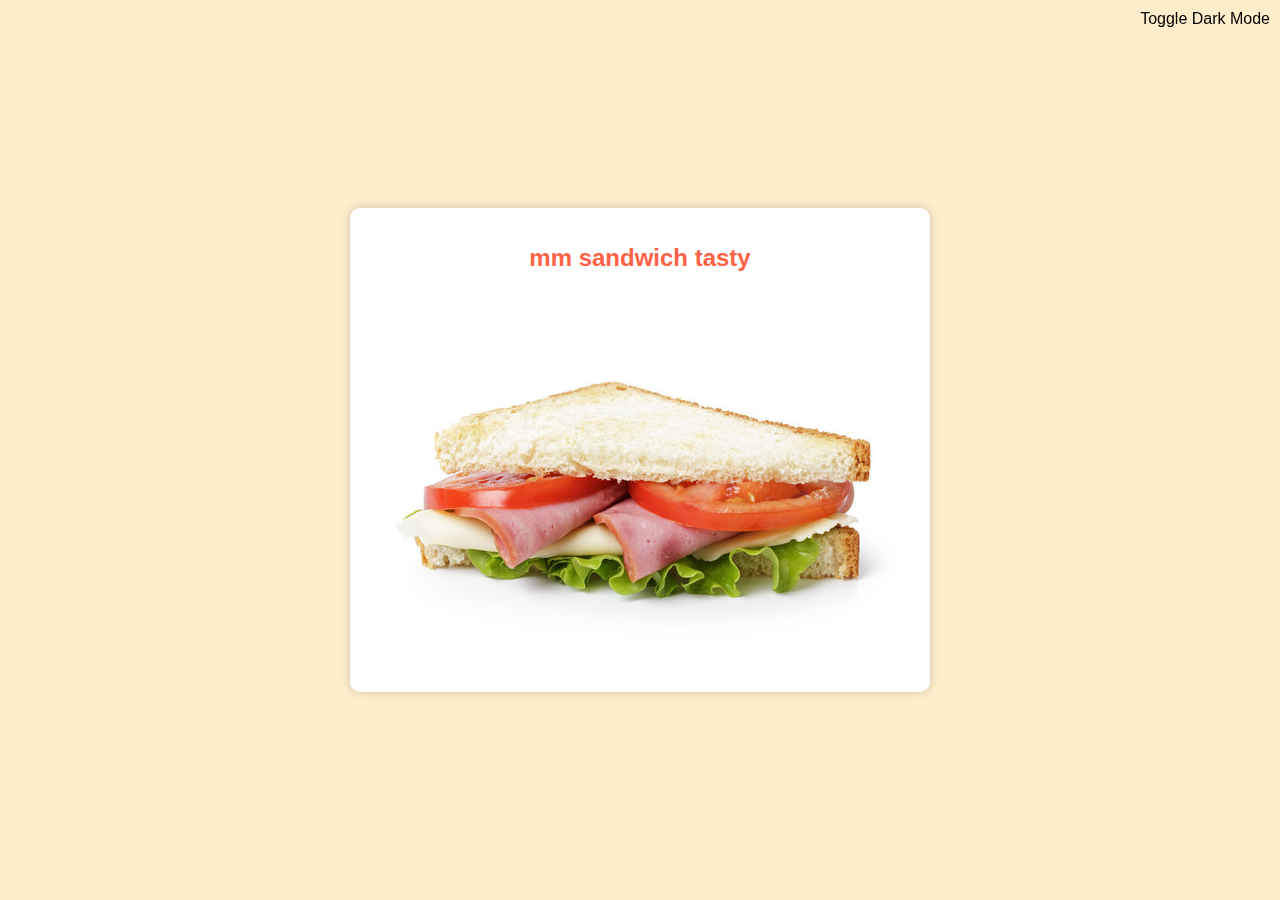
==== index.html @ 570f13e8 "update index" ====
<!DOCTYPE html>
<html lang="en">
<head>
    <meta charset="UTF-8">
    <meta name="viewport" content="width=device-width, initial-scale=1.0">
    <title>Sandwich</title>
    <style>
        body {
            background-color: #ffeecc;
            font-family: 'Arial', sans-serif;
            display: flex;
            align-items: center;
            justify-content: center;
            height: 100vh;
            margin: 0;
            transition: background-color 0.3s ease;
        }

        body.dark-mode {
            background-color: #333;
            color: #fff;
        }

        .container {
            text-align: center;
            padding: 20px;
            border-radius: 10px;
            box-shadow: 0 0 10px rgba(0, 0, 0, 0.2);
            background-color: #fff;
            transition: background-color 0.3s ease; 
        }

        .container.dark-mode {
            background-color: #333;
            color: #fff;
        }

        h1 {
            color: tomato; /* Tomato red */
            font-size: 24px;
        }

        .sandwich-image {
            max-width: 100%;
            height: auto;
            margin-top: 20px;
        }

        .toggle-dark-mode {
            position: fixed;
            top: 10px;
            right: 10px;
            cursor: pointer;
        }
    </style>
</head>
<body>
    <div class="container">
        <h1>mm sandwich tasty</h1>
        <img src="images/sandwhich1.jpg" alt="Sandwich" class="sandwich-image">
        <div class="toggle-dark-mode" onclick="toggleDarkMode()">Toggle Dark Mode</div>
    </div>

    <script>
        function toggleDarkMode() {
            document.body.classList.toggle('dark-mode');
            document.querySelector('.container').classList.toggle('dark-mode');
        }
    </script>
</body>
</html>
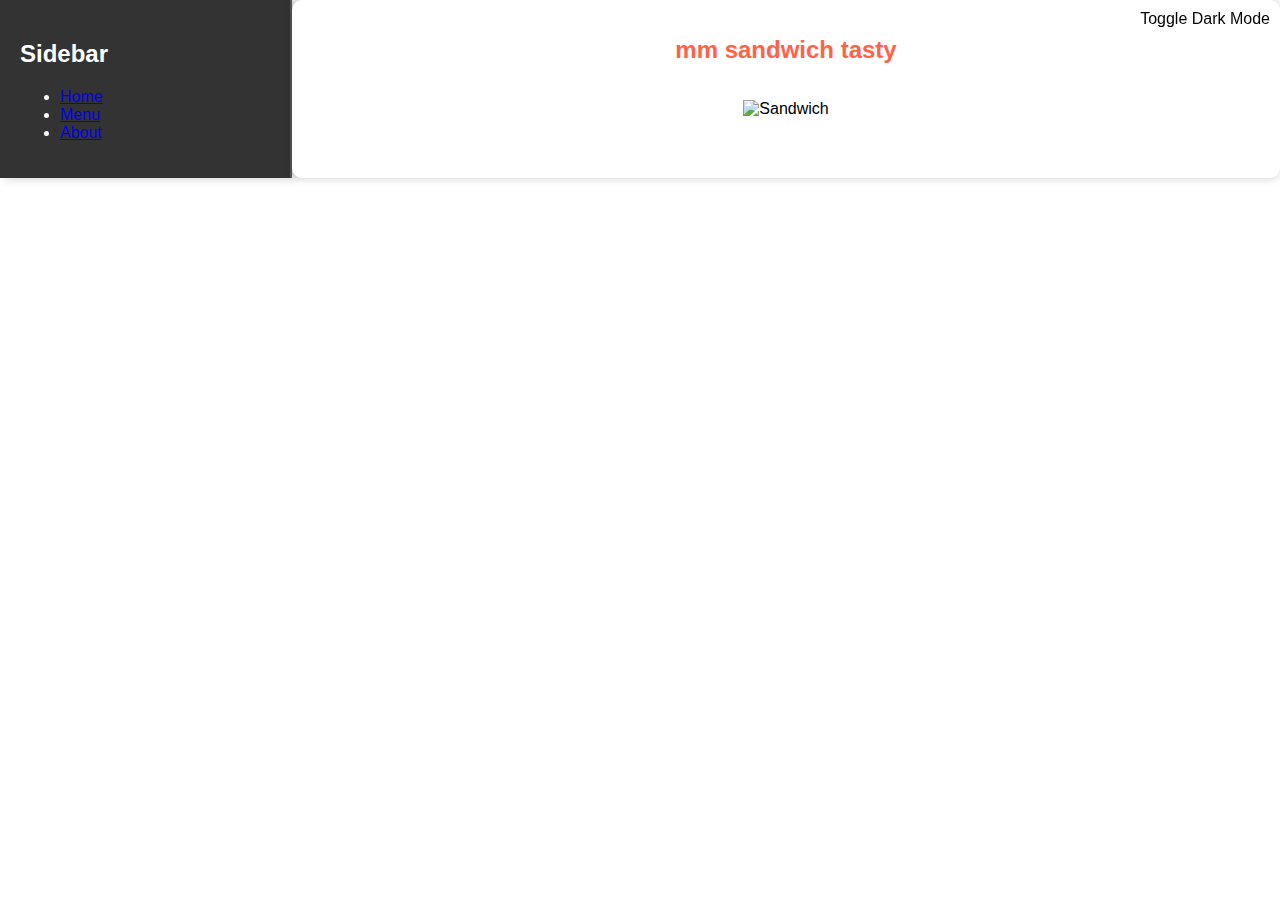
==== commit 62b87ad8: "n" ====
--- a/index.html
+++ b/index.html
@@ -6,33 +6,33 @@
     <title>Sandwich</title>
     <style>
         body {
-            background-color: #ffeecc;
+            display: flex;
+            margin: 0;
             font-family: 'Arial', sans-serif;
-            display: flex;
-            align-items: center;
-            justify-content: center;
-            height: 100vh;
-            margin: 0;
-            transition: background-color 0.3s ease;
         }
 
-        body.dark-mode {
+        .sidebar {
+            width: 250px;
             background-color: #333;
-            color: #fff;
+            padding: 20px;
+            color: white;
+            border-right: 2px solid #555; /* Border on the right for a cozy look */
+            box-shadow: 5px 0 10px rgba(0, 0, 0, 0.2); /* Shadow on the right for depth */
         }
 
         .container {
+            flex-grow: 1;
             text-align: center;
             padding: 20px;
             border-radius: 10px;
             box-shadow: 0 0 10px rgba(0, 0, 0, 0.2);
             background-color: #fff;
-            transition: background-color 0.3s ease; 
+            transition: background-color 0.3s ease; /* Smooth transition for dark mode */
         }
 
         .container.dark-mode {
-            background-color: #333;
-            color: #fff;
+            background-color: #333; /* Dark container background color */
+            color: #fff; /* Light text color */
         }
 
         h1 {
@@ -43,7 +43,7 @@
         .sandwich-image {
             max-width: 100%;
             height: auto;
-            margin-top: 20px;
+            margin-top: 20px; /* Adjust as needed */
         }
 
         .toggle-dark-mode {
@@ -55,9 +55,18 @@
     </style>
 </head>
 <body>
+    <div class="sidebar">
+        <h2>Sidebar</h2>
+        <ul>
+            <li><a href="#">Home</a></li>
+            <li><a href="#">Menu</a></li>
+            <li><a href="#">About</a></li>
+        </ul>
+    </div>
+
     <div class="container">
         <h1>mm sandwich tasty</h1>
-        <img src="images/sandwhich1.jpg" alt="Sandwich" class="sandwich-image">
+        <img src="images/sandwich1.jpg" alt="Sandwich" class="sandwich-image">
         <div class="toggle-dark-mode" onclick="toggleDarkMode()">Toggle Dark Mode</div>
     </div>
 
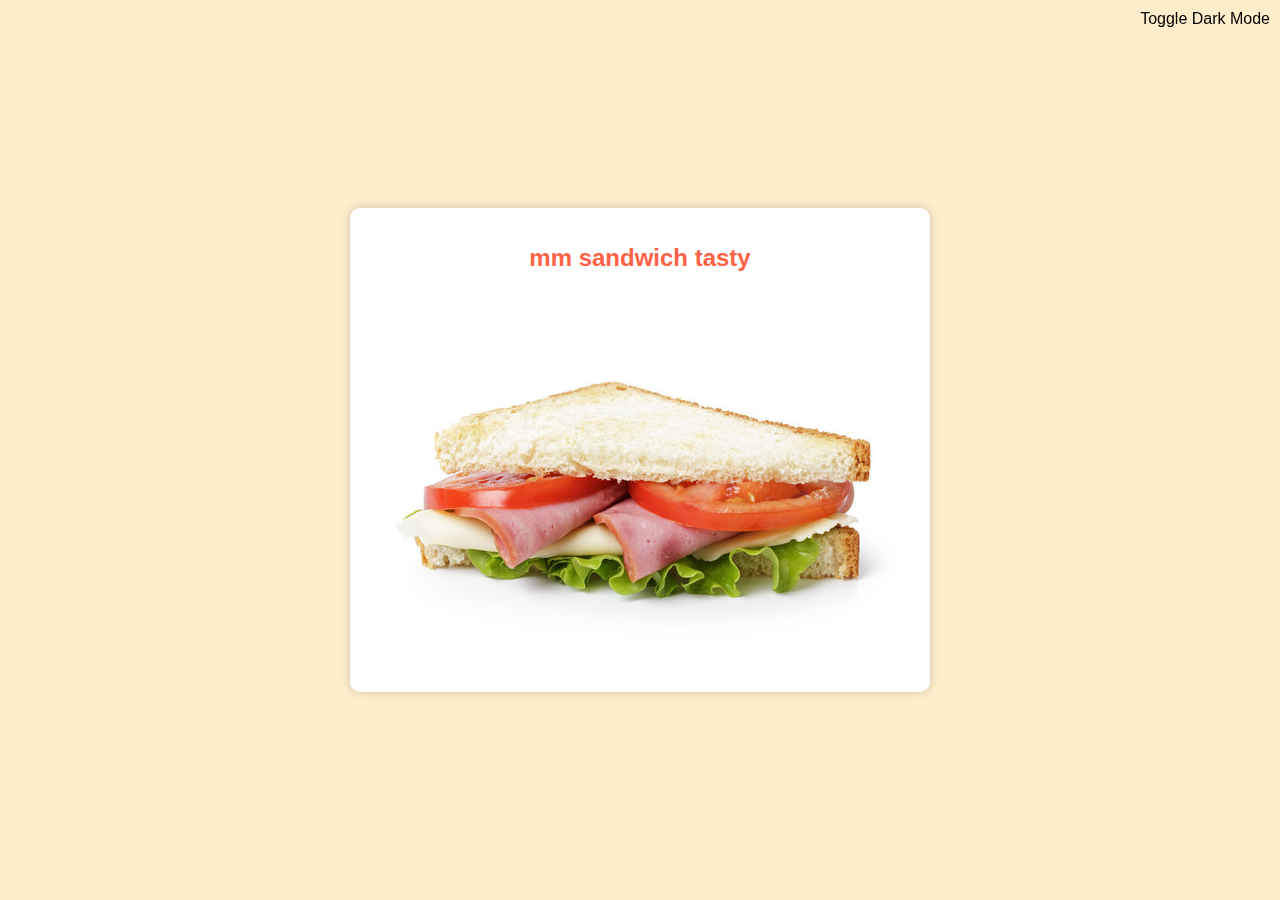
==== commit a3b5c214: "index fixed" ====
--- a/index.html
+++ b/index.html
@@ -1,80 +1,71 @@
 <!DOCTYPE html>
 <html lang="en">
 <head>
-    <meta charset="UTF-8">
-    <meta name="viewport" content="width=device-width, initial-scale=1.0">
-    <title>Sandwich</title>
-    <style>
-        body {
-            display: flex;
-            margin: 0;
-            font-family: 'Arial', sans-serif;
-        }
+<meta charset="UTF-8">
+<meta name="viewport" content="width=device-width, initial-scale=1.0">
+<title>Sandwich</title>
+<style>
+body {
+background-color: #ffeecc;
+font-family: 'Arial', sans-serif;
+display: flex;
+align-items: center;
+justify-content: center;
+height: 100vh;
+margin: 0;
+transition: background-color 0.3s ease;
+}
 
-        .sidebar {
-            width: 250px;
-            background-color: #333;
-            padding: 20px;
-            color: white;
-            border-right: 2px solid #555; /* Border on the right for a cozy look */
-            box-shadow: 5px 0 10px rgba(0, 0, 0, 0.2); /* Shadow on the right for depth */
-        }
+body.dark-mode {
+background-color: #333;
+color: #fff;
+}
 
-        .container {
-            flex-grow: 1;
-            text-align: center;
-            padding: 20px;
-            border-radius: 10px;
-            box-shadow: 0 0 10px rgba(0, 0, 0, 0.2);
-            background-color: #fff;
-            transition: background-color 0.3s ease; /* Smooth transition for dark mode */
-        }
+.container {
+text-align: center;
+padding: 20px;
+border-radius: 10px;
+box-shadow: 0 0 10px rgba(0, 0, 0, 0.2);
+background-color: #fff;
+transition: background-color 0.3s ease;
+}
 
-        .container.dark-mode {
-            background-color: #333; /* Dark container background color */
-            color: #fff; /* Light text color */
-        }
+.container.dark-mode {
+background-color: #333;
+color: #fff;
+}
 
-        h1 {
-            color: tomato; /* Tomato red */
-            font-size: 24px;
-        }
+h1 {
+color: tomato; /* Tomato red */
+font-size: 24px;
+}
 
-        .sandwich-image {
-            max-width: 100%;
-            height: auto;
-            margin-top: 20px; /* Adjust as needed */
-        }
+.sandwich-image {
+max-width: 100%;
+height: auto;
+margin-top: 20px;
+}
 
-        .toggle-dark-mode {
-            position: fixed;
-            top: 10px;
-            right: 10px;
-            cursor: pointer;
-        }
-    </style>
+.toggle-dark-mode {
+position: fixed;
+top: 10px;
+right: 10px;
+cursor: pointer;
+}
+</style>
 </head>
 <body>
-    <div class="sidebar">
-        <h2>Sidebar</h2>
-        <ul>
-            <li><a href="#">Home</a></li>
-            <li><a href="#">Menu</a></li>
-            <li><a href="#">About</a></li>
-        </ul>
-    </div>
+<div class="container">
+<h1>mm sandwich tasty</h1>
+<img src="images/sandwhich1.jpg" alt="Sandwich" class="sandwich-image">
+<div class="toggle-dark-mode" onclick="toggleDarkMode()">Toggle Dark Mode</div>
+</div>
 
-    <div class="container">
-        <h1>mm sandwich tasty</h1>
-        <img src="images/sandwich1.jpg" alt="Sandwich" class="sandwich-image">
-        <div class="toggle-dark-mode" onclick="toggleDarkMode()">Toggle Dark Mode</div>
-    </div>
-
-    <script>
-        function toggleDarkMode() {
-            document.body.classList.toggle('dark-mode');
-            document.querySelector('.container').classList.toggle('dark-mode');
-        }
-    </script>
+<script>
+function toggleDarkMode() {
+document.body.classList.toggle('dark-mode');
+document.querySelector('.container').classList.toggle('dark-mode');
+}
+</script>
 </body>
 </html>
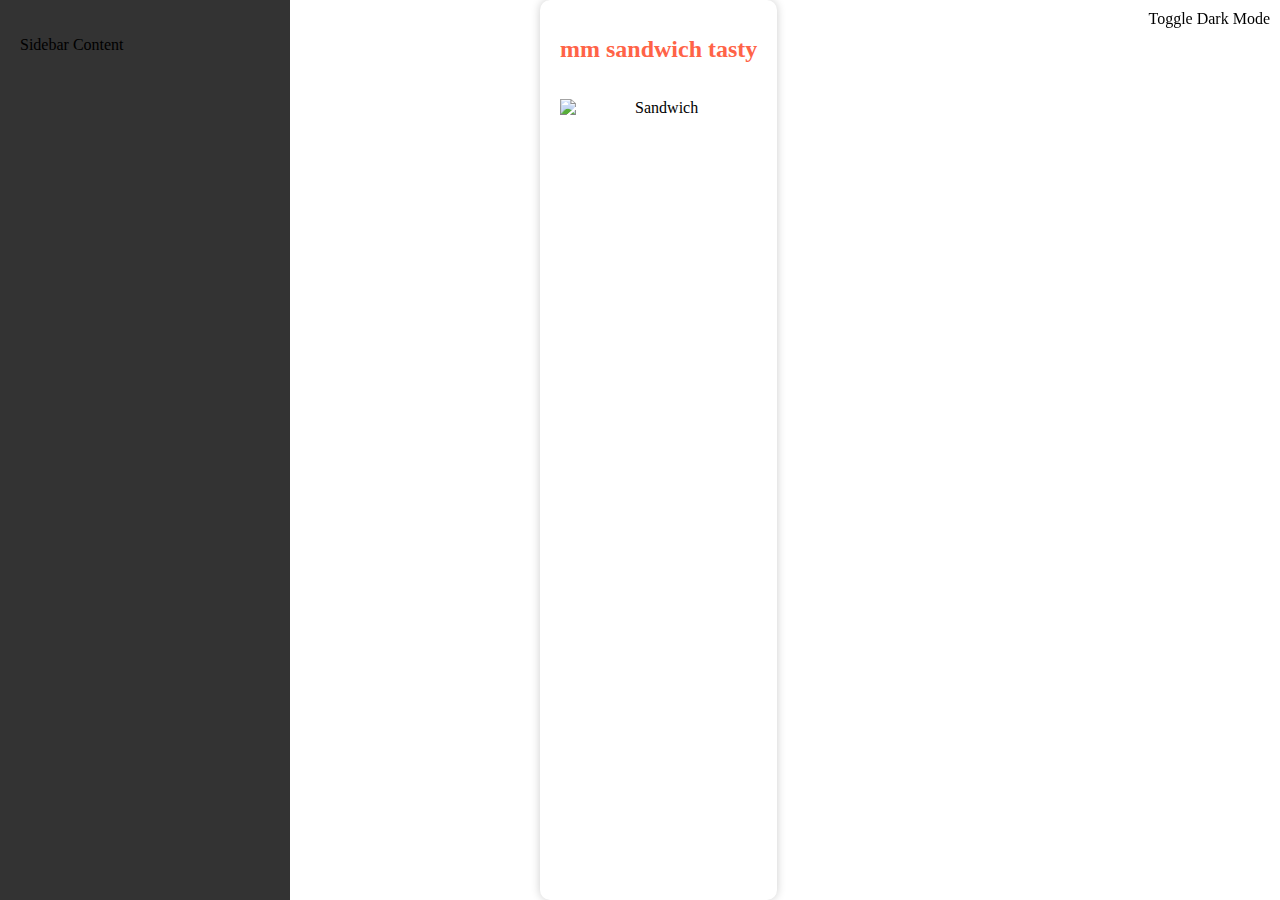
==== commit ffc70944: "Update index.html" ====
--- a/index.html
+++ b/index.html
@@ -6,65 +6,74 @@
 <title>Sandwich</title>
 <style>
 body {
-background-color: #ffeecc;
-font-family: 'Arial', sans-serif;
-display: flex;
-align-items: center;
-justify-content: center;
-height: 100vh;
-margin: 0;
-transition: background-color 0.3s ease;
+    display: flex;
+    height: 100vh;
+    margin: 0;
+    transition: background-color 0.3s ease;
 }
 
 body.dark-mode {
-background-color: #333;
-color: #fff;
+    background-color: #333;
+    color: #fff;
 }
 
 .container {
-text-align: center;
-padding: 20px;
-border-radius: 10px;
-box-shadow: 0 0 10px rgba(0, 0, 0, 0.2);
-background-color: #fff;
-transition: background-color 0.3s ease;
+    display: flex;
+    flex-direction: column;
+    text-align: center;
+    padding: 20px;
+    border-radius: 10px;
+    box-shadow: 0 0 10px rgba(0, 0, 0, 0.2);
+    background-color: #fff;
+    transition: background-color 0.3s ease;
+    margin-left: 250px; /* Width of the sidebar */
 }
 
 .container.dark-mode {
-background-color: #333;
-color: #fff;
+    background-color: #333;
+    color: #fff;
+}
+
+.sidebar {
+    width: 250px;
+    background-color: #333;
+    padding: 20px;
 }
 
 h1 {
-color: tomato; /* Tomato red */
-font-size: 24px;
+    color: tomato; /* Tomato red */
+    font-size: 24px;
 }
 
 .sandwich-image {
-max-width: 100%;
-height: auto;
-margin-top: 20px;
+    max-width: 100%;
+    height: auto;
+    margin-top: 20px;
 }
 
 .toggle-dark-mode {
-position: fixed;
-top: 10px;
-right: 10px;
-cursor: pointer;
+    position: fixed;
+    top: 10px;
+    right: 10px;
+    cursor: pointer;
 }
 </style>
 </head>
 <body>
+<div class="sidebar">
+    <!-- Sidebar content goes here -->
+    <p>Sidebar Content</p>
+</div>
 <div class="container">
-<h1>mm sandwich tasty</h1>
-<img src="images/sandwhich1.jpg" alt="Sandwich" class="sandwich-image">
-<div class="toggle-dark-mode" onclick="toggleDarkMode()">Toggle Dark Mode</div>
+    <h1>mm sandwich tasty</h1>
+    <img src="images/sandwich1.jpg" alt="Sandwich" class="sandwich-image">
+    <div class="toggle-dark-mode" onclick="toggleDarkMode()">Toggle Dark Mode</div>
 </div>
 
 <script>
 function toggleDarkMode() {
-document.body.classList.toggle('dark-mode');
-document.querySelector('.container').classList.toggle('dark-mode');
+    document.body.classList.toggle('dark-mode');
+    document.querySelector('.container').classList.toggle('dark-mode');
 }
 </script>
 </body>
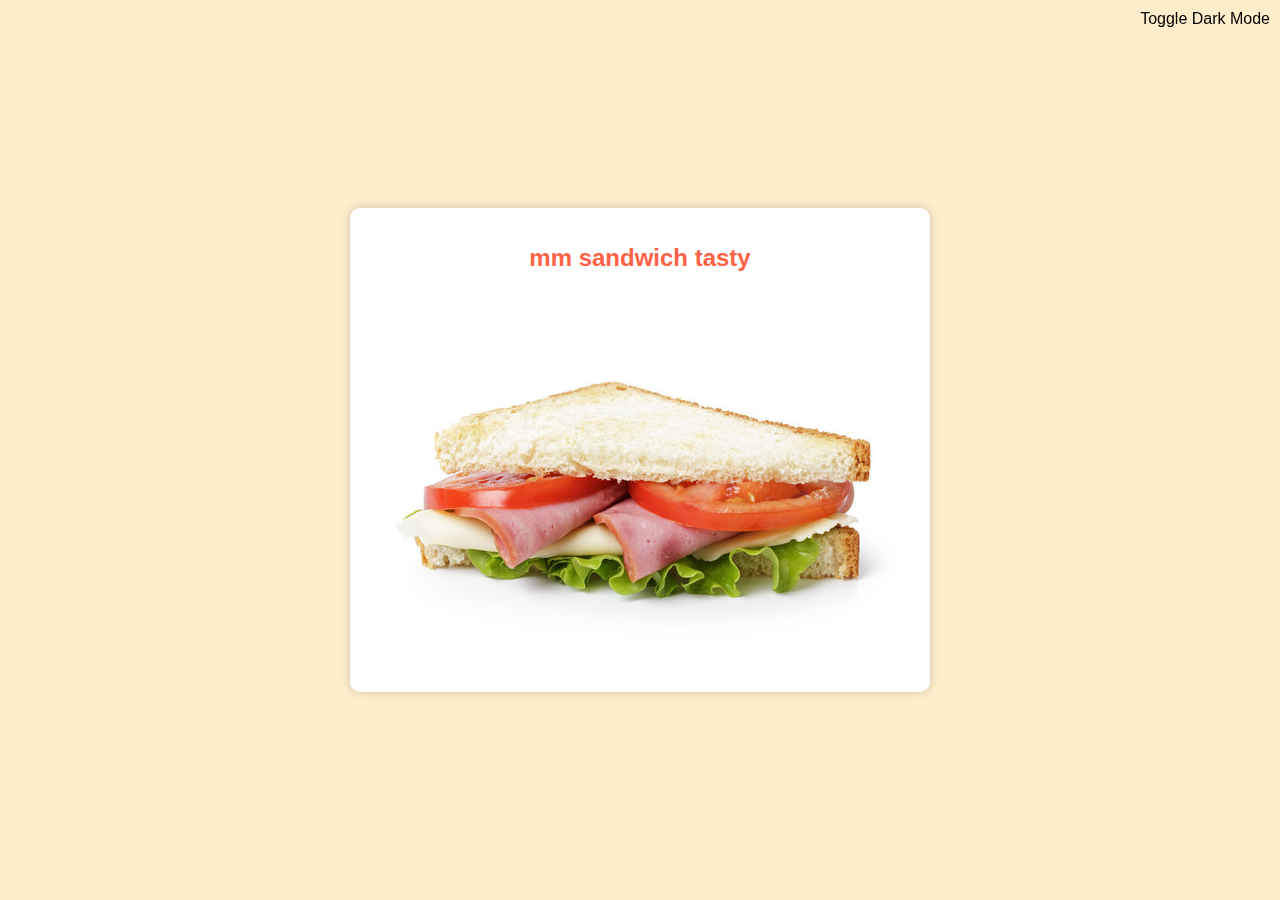
==== commit 051e2134: "update index.html again" ====
--- a/index.html
+++ b/index.html
@@ -6,74 +6,65 @@
 <title>Sandwich</title>
 <style>
 body {
-    display: flex;
-    height: 100vh;
-    margin: 0;
-    transition: background-color 0.3s ease;
+background-color: #ffeecc;
+font-family: 'Arial', sans-serif;
+display: flex;
+align-items: center;
+justify-content: center;
+height: 100vh;
+margin: 0;
+transition: background-color 0.3s ease;
 }
 
 body.dark-mode {
-    background-color: #333;
-    color: #fff;
+background-color: #333;
+color: #fff;
 }
 
 .container {
-    display: flex;
-    flex-direction: column;
-    text-align: center;
-    padding: 20px;
-    border-radius: 10px;
-    box-shadow: 0 0 10px rgba(0, 0, 0, 0.2);
-    background-color: #fff;
-    transition: background-color 0.3s ease;
-    margin-left: 250px; /* Width of the sidebar */
+text-align: center;
+padding: 20px;
+border-radius: 10px;
+box-shadow: 0 0 10px rgba(0, 0, 0, 0.2);
+background-color: #fff;
+transition: background-color 0.3s ease;
 }
 
 .container.dark-mode {
-    background-color: #333;
-    color: #fff;
-}
-
-.sidebar {
-    width: 250px;
-    background-color: #333;
-    padding: 20px;
+background-color: #333;
+color: #fff;
 }
 
 h1 {
-    color: tomato; /* Tomato red */
-    font-size: 24px;
+color: tomato; /* Tomato red */
+font-size: 24px;
 }
 
 .sandwich-image {
-    max-width: 100%;
-    height: auto;
-    margin-top: 20px;
+max-width: 100%;
+height: auto;
+margin-top: 20px;
 }
 
 .toggle-dark-mode {
-    position: fixed;
-    top: 10px;
-    right: 10px;
-    cursor: pointer;
+position: fixed;
+top: 10px;
+right: 10px;
+cursor: pointer;
 }
 </style>
 </head>
 <body>
-<div class="sidebar">
-    <!-- Sidebar content goes here -->
-    <p>Sidebar Content</p>
-</div>
 <div class="container">
-    <h1>mm sandwich tasty</h1>
-    <img src="images/sandwich1.jpg" alt="Sandwich" class="sandwich-image">
-    <div class="toggle-dark-mode" onclick="toggleDarkMode()">Toggle Dark Mode</div>
+<h1>mm sandwich tasty</h1>
+<img src="images/sandwhich1.jpg" alt="Sandwich" class="sandwich-image">
+<div class="toggle-dark-mode" onclick="toggleDarkMode()">Toggle Dark Mode</div>
 </div>
 
 <script>
 function toggleDarkMode() {
-    document.body.classList.toggle('dark-mode');
-    document.querySelector('.container').classList.toggle('dark-mode');
+document.body.classList.toggle('dark-mode');
+document.querySelector('.container').classList.toggle('dark-mode');
 }
 </script>
 </body>
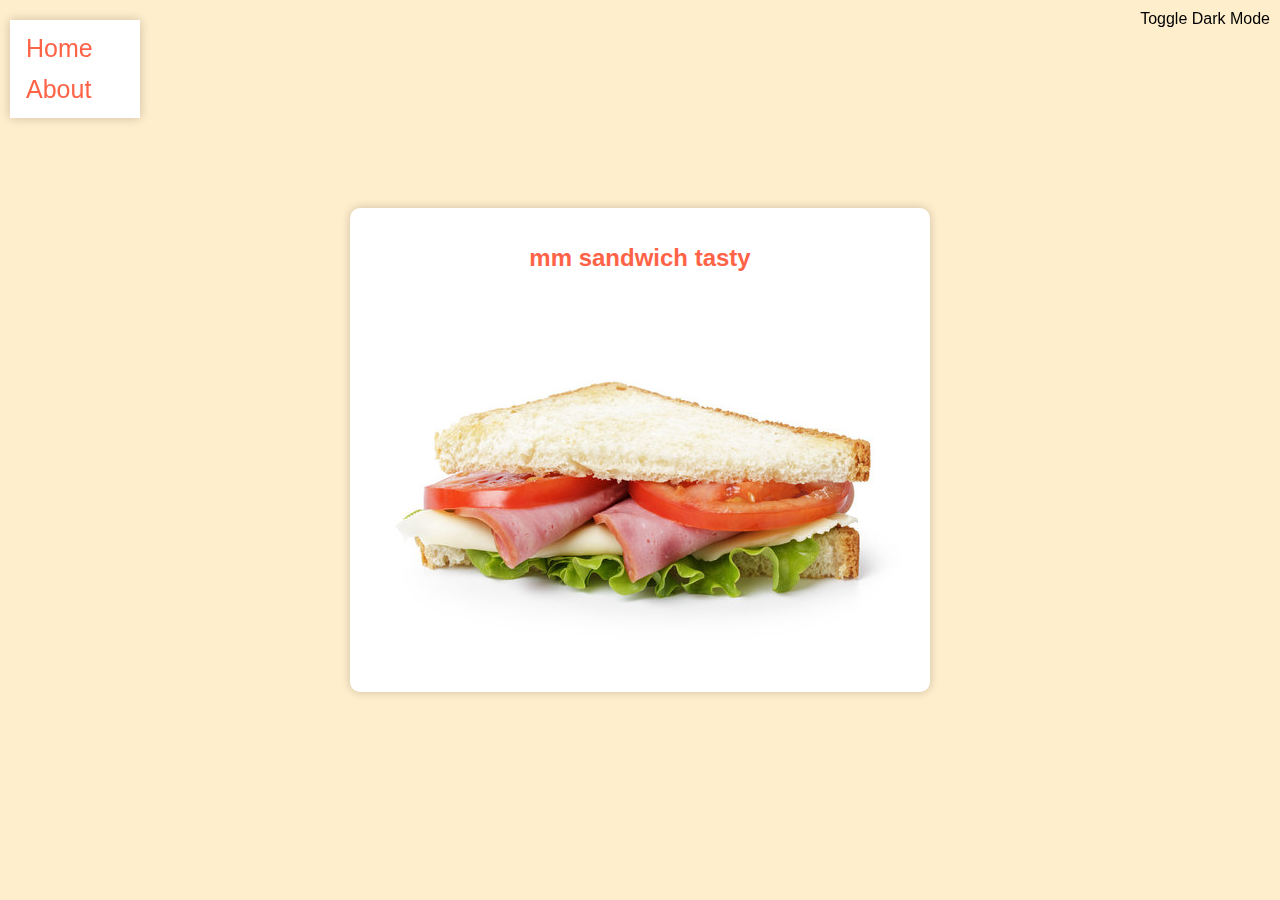
==== commit 61eed41e: "Followed tutorial to make side bar and modified in index.html" ====
--- a/index.html
+++ b/index.html
@@ -69,3 +69,53 @@
 </script>
 </body>
 </html>
+<html>
+<head>
+<meta name="viewport" content="width=device-width, initial-scale=1">
+<style>
+body {
+  font-family: 'Arial', sans-serif;
+}
+
+.sidenav {
+  width: 130px;
+  position: fixed;
+  z-index: 1;
+  top: 20px;
+  left: 10px;
+  background: #fff;
+  box-shadow: 0 0 10px rgba(0, 0, 0, 0.2);
+  overflow-x: hidden;
+  padding: 8px 0;
+}
+
+.sidenav a {
+  padding: 6px 8px 6px 16px;
+  text-decoration: none;
+  font-size: 25px;
+  color: tomato;
+  display: block;
+}
+
+.sidenav a:hover {
+  color: #064579;
+}
+
+.main {
+  margin-left: 140px; /* Same width as the sidebar + left position in px */
+  font-size: 28px; /* Increased text to enable scrolling */
+  padding: 0px 10px;
+}
+
+@media screen and (max-height: 450px) {
+  .sidenav {padding-top: 15px;}
+  .sidenav a {font-size: 18px;}
+}
+</style>
+</head>
+<body>
+
+<div class="sidenav">
+  <a href="#home">Home</a>
+  <a href="#about">About</a>
+</div>
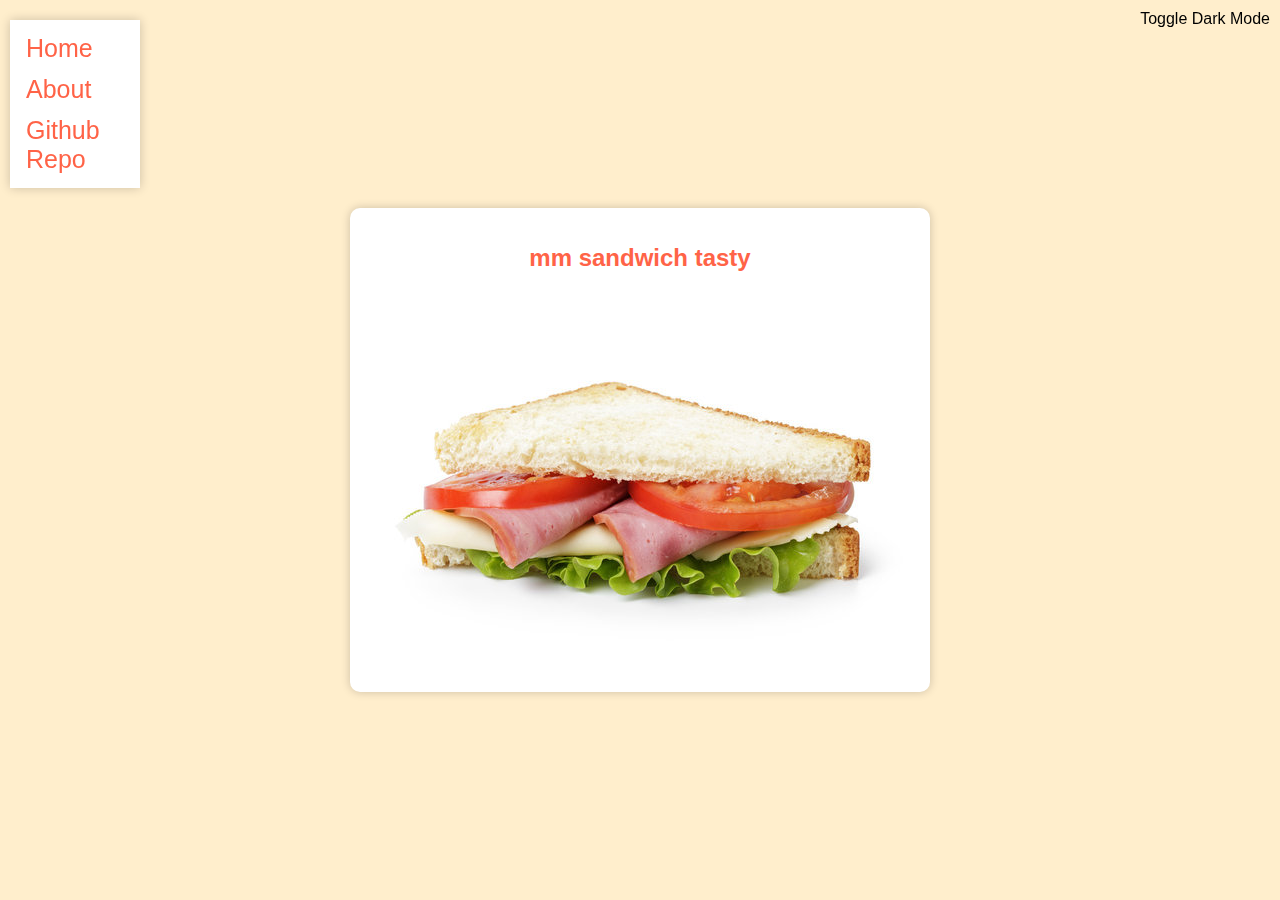
==== commit 5c28c61c: "Update About/Index.html and add new page githubrepo" ====
--- a/index.html
+++ b/index.html
@@ -116,6 +116,7 @@
 <body>
 
 <div class="sidenav">
-  <a href="#home">Home</a>
-  <a href="#about">About</a>
+  <a href="index">Home</a>
+  <a href="about">About</a>
+  <a href="githubrepo">Github Repo</a>
 </div>
